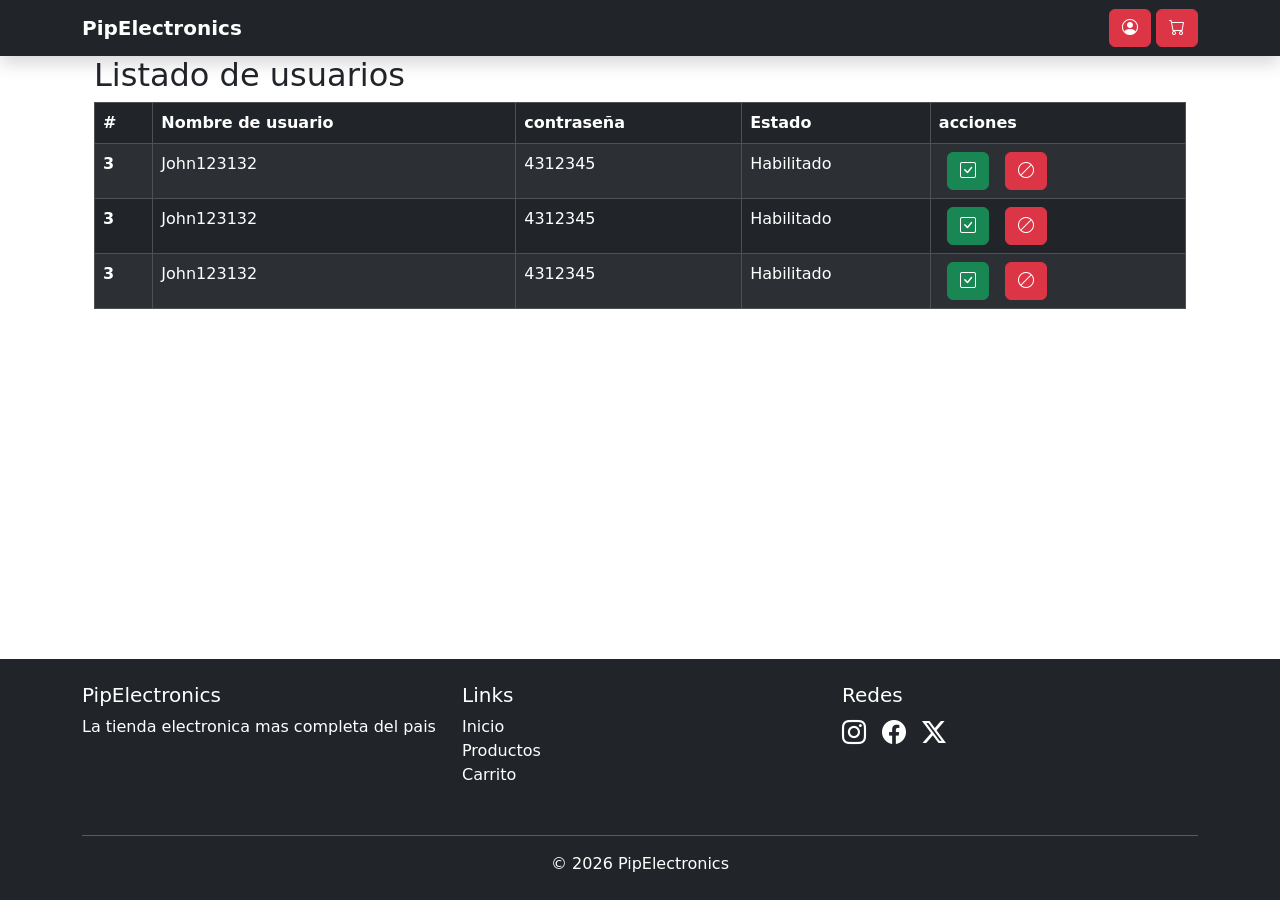
==== administrador.html @ 6508fff7 "Arreglo de links + vista administrador provisoria" ====
<!doctype html>
<html lang="en">

<head>
    <meta charset="UTF-8" />
    <meta name="viewport" content="width=device-width, initial-scale=1.0" />
    <link rel="stylesheet" href="https://cdn.jsdelivr.net/npm/bootstrap@5.3.8/dist/css/bootstrap.min.css" />
    <link rel="stylesheet" href="https://cdn.jsdelivr.net/npm/bootstrap-icons@1.13.1/font/bootstrap-icons.min.css" />
    <title>Document</title>
</head>

<body class="d-flex flex-column min-vh-100">
 <nav class="navbar navbar-expand-lg navbar-dark bg-dark shadow">
      <div class="container">
        <a class="navbar-brand fw-bold" href="Inicio.html"> PipElectronics </a>
        <div class="align-items-end">
        <button class="btn btn-danger " type="button"  data-bs-toggle="modal" data-bs-target="#exampleModal">
        <i class="bi bi-person-circle"></i>
        </button>
        <button type="button" class="btn btn-danger">
          <i class="bi bi-cart"></i>
        </button>
        </div>
      </div>
  </nav>
  <main class="container flex-grow-1">
      <div class="container">
        <div class="modal fade" id="exampleModal" tabindex="-1" aria-labelledby="exampleModalLabel" aria-hidden="true">
            <div class="modal-dialog">
               <div class="modal-content rounded-4 shadow">
                 <div class="modal-header p-5 pb-4 border-bottom-0">
                   <h1 class="fw-bold mb-0 fs-2">Iniciar Sesion</h1>
                    <button type="button" class="btn-close" data-bs-dismiss="modal" aria-label="Close"></button> </div>
                     <div class="modal-body p-5 pt-0">
                        <form class="">
                         <div class="form-floating mb-3">
                           <input type="text" class="form-control rounded-3" id="floatingInput" placeholder="Usuario1">
                           <label for="floatingInput">Nombre de usuario</label>
                          </div>
                            <div class="form-floating mb-3">
                               <input type="password" class="form-control rounded-3" id="floatingPassword" placeholder="Password">
                               <label for="floatingPassword">Contraseña</label>
                            </div>
                                <button class="w-100 mb-2 btn btn-lg rounded-3 btn-primary" type="submit">Conectarse</button>
                        </form>
                    </div>
                </div>
          </div>
       </div>
      </div>
      <div class="container">
        <h2>Listado de usuarios</h2>
        <table class="table table-bordered table-dark table-striped">
          <thead>
            <tr>
              <th>#</th>
              <th>Nombre de usuario</th>
              <th>contraseña</th>
              <th>Estado</th>
              <th>acciones</th>
            </tr>
          </thead>
          <tbody>
            <tr class="">
              <th scope="row">3</th>
              <td>John123132</td>
              <td>4312345</td>
              <td>Habilitado</td>
              <td class=""><Button class="btn btn-success mx-2"><i class="bi bi-check-square"></i></Button><Button class="btn btn-danger mx-2"><i class="bi bi-ban"></i></Button></td>
            </tr>
                <tr class="">
              <th scope="row">3</th>
              <td>John123132</td>
              <td>4312345</td>
              <td>Habilitado</td>
              <td class=""><Button class="btn btn-success mx-2"><i class="bi bi-check-square"></i></Button><Button class="btn btn-danger mx-2"><i class="bi bi-ban"></i></Button></td>
            </tr>    <tr class="">
              <th scope="row">3</th>
              <td>John123132</td>
              <td>4312345</td>
              <td>Habilitado</td>
              <td class=""><Button class="btn btn-success mx-2"><i class="bi bi-check-square"></i></Button><Button class="btn btn-danger mx-2"><i class="bi bi-ban"></i></Button></td>
            </tr>
          </tbody>
        </table>
      </div>
  </main>
  <footer id="footer" class="bg-dark text-white py-4">
      <div class="container">
        <div class="row text-center text-md-start">
          <div class="col-md-4 mb-3">
            <h5>PipElectronics</h5>
            <p>La tienda electronica mas completa del pais</p>
          </div>
          <div class="col-md-4 mb-3">
            <h5>Links</h5>
            <ul class="list-unstyled">
              <li>
                <a href="inicio.html" class="text-white text-decoration-none">Inicio</a>
              </li>
              <li>
                <a href="producto.html" class="text-white text-decoration-none">Productos</a>
              </li>
              <li>
                <a href="carrito.html" class="text-white text-decoration-none">Carrito</a>
              </li>
            </ul>
          </div>

          <div class="col-md-4">
            <h5>Redes</h5>
            <div
              class="d-flex gap-3 justify-content-center justify-content-md-start"
            >
              <i class="bi bi-instagram fs-4"></i>
              <i class="bi bi-facebook fs-4"></i>
              <i class="bi bi-twitter-x fs-4"></i>
            </div>
          </div>
        </div>
        <hr />
        <p class="text-center mb-0">© 2026 PipElectronics</p>
      </div>
  </footer>
  <script src="https://cdn.jsdelivr.net/npm/bootstrap@5.3.8/dist/js/bootstrap.bundle.min.js"></script>
</body>
</html>
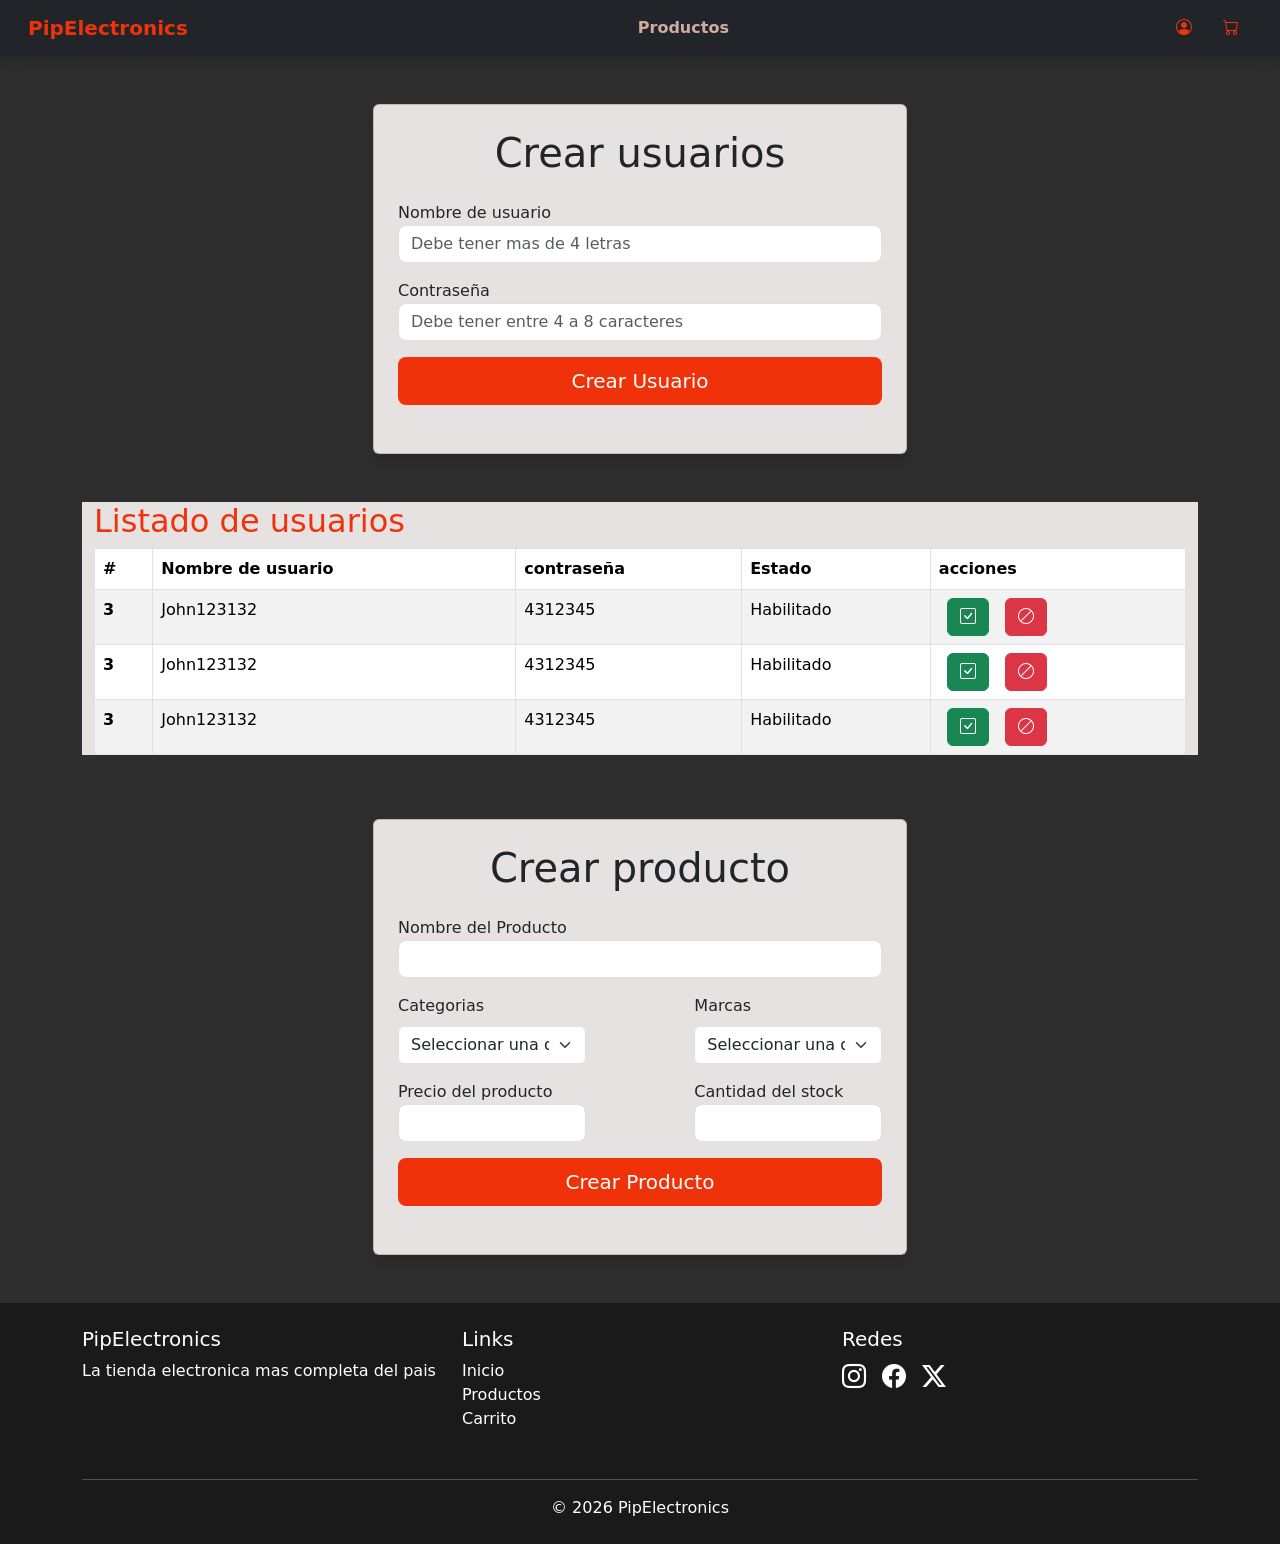
==== commit 7e23e5cf: "Modificacion de colores  y estilizado  del proyecto" ====
--- a/administrador.html
+++ b/administrador.html
@@ -6,25 +6,31 @@
     <meta name="viewport" content="width=device-width, initial-scale=1.0" />
     <link rel="stylesheet" href="https://cdn.jsdelivr.net/npm/bootstrap@5.3.8/dist/css/bootstrap.min.css" />
     <link rel="stylesheet" href="https://cdn.jsdelivr.net/npm/bootstrap-icons@1.13.1/font/bootstrap-icons.min.css" />
-    <title>Document</title>
+     <link rel="stylesheet" href="css/style.css">
+    <title>administrador</title>
 </head>
 
-<body class="d-flex flex-column min-vh-100">
+<body class="d-flex flex-column min-vh-100 color-marcas">
+  <div class="container-fluid p-0">
  <nav class="navbar navbar-expand-lg navbar-dark bg-dark shadow">
-      <div class="container">
-        <a class="navbar-brand fw-bold" href="Inicio.html"> PipElectronics </a>
+      <div class="container-fluid mx-3">
+        <a class="logo navbar-brand color-principal fw-bold" href="Inicio.html"> PipElectronics </a>
+         <div class="align-items-center">
+              <a class="boton-link nav-link color-fuente-primario  fw-bold font-size-2" href="catalogo.html">Productos</a>
+      </div>
         <div class="align-items-end">
-        <button class="btn btn-danger " type="button"  data-bs-toggle="modal" data-bs-target="#exampleModal">
+        <button class="boton-link btn color-principal " type="button"  data-bs-toggle="modal" data-bs-target="#exampleModal">
         <i class="bi bi-person-circle"></i>
         </button>
-        <button type="button" class="btn btn-danger">
+        <a href="carrito.html">
+        <button type="button" class="boton-link btn color-principal">
           <i class="bi bi-cart"></i>
         </button>
+        </a>
         </div>
-      </div>
+      </div>    
   </nav>
-  <main class="container flex-grow-1">
-      <div class="container">
+  <div class="container">
         <div class="modal fade" id="exampleModal" tabindex="-1" aria-labelledby="exampleModalLabel" aria-hidden="true">
             <div class="modal-dialog">
                <div class="modal-content rounded-4 shadow">
@@ -41,16 +47,45 @@
                                <input type="password" class="form-control rounded-3" id="floatingPassword" placeholder="Password">
                                <label for="floatingPassword">Contraseña</label>
                             </div>
-                                <button class="w-100 mb-2 btn btn-lg rounded-3 btn-primary" type="submit">Conectarse</button>
+                                <button class="w-100 mb-2 btn btn-lg rounded-3 btn-danger" type="submit">Conectarse</button>
                         </form>
                     </div>
                 </div>
           </div>
        </div>
       </div>
-      <div class="container">
-        <h2>Listado de usuarios</h2>
-        <table class="table table-bordered table-dark table-striped">
+  </div>
+  <main class="container flex-grow-1">
+      
+      <div class="container py-5">
+        <div class="row justify-content-center">
+            <div class="col-12 col-md-8 col-lg-6">
+                <div class="card shadow color-fondo-gris">
+                    <div class="card-body p-4">
+                        <h1 class="card-title text-center mb-4 colorTexto">
+                            Crear usuarios
+                        </h1>
+                        <form id="formRegistro">
+                          <div class="mb-3">
+                            <label for="userInput">Nombre de usuario</label>
+                             <input type="text" class="form-control rounded-3"placeholder="Debe tener mas de 4 letras" id="inputUsuario">                          
+                          </div>
+                            <div class="mb-3">
+                               <label for="usarPassword">Contraseña</label>
+                               <input type="password" class="form-control rounded-3" id="inputContraseña" placeholder="Debe tener entre 4 a 8 caracteres">
+                            </div>
+                            <div class="mb-3">
+                              <button class="w-100 mb-2 btn btn-lg rounded-3  fondo-boton" type="submit">Crear Usuario</button>
+                            </div>   
+                        </form>
+                    </div>  
+                </div>    
+            </div>  
+        </div>  
+      </div>  
+      <div class="container color-fondo-gris">
+        <h2 class="color-principal">Listado de usuarios</h2>
+        <table class="table table-bordered  table-striped">
           <thead>
             <tr>
               <th>#</th>
@@ -84,8 +119,57 @@
           </tbody>
         </table>
       </div>
+        <div class="container py-5">
+        <div class="row justify-content-center">
+            <div class="col-12 col-md-8 col-lg-6">
+                <div class="card shadow color-fondo-gris">
+                    <div class="card-body p-4">
+                        <h1 class="card-title text-center colorTexto mb-4">
+                            Crear producto
+                        </h1>
+                        <form id="formRegistro" class="row justify-content-between" >
+                          <div class="mb-3">
+                            <label for="nombreProducto">Nombre del Producto</label>
+                             <input type="text" class="form-control rounded-3" id="nombreProducto">                          
+                          </div>                           
+                            <div class="mb-3 col-5">
+                                <label for="categoriaProducto" class="form-label">Categorias</label>
+                                <select id="inputCategoria" class="form-select">
+                                    <option value="" >Seleccionar una opcion</option>
+                                    <option value="monitor">Monitor</option>
+                                    <option value="perifericos">Perifericos</option>
+                                    <option value="Celulares">Celulares</option>
+                                </select>
+                            </div>
+                              <div class="mb-3 col-5">
+                                <label for="marcaProducto" class="form-label">Marcas</label>
+                                <select id="inputMarca" class="form-select">
+                                    <option value="" >Seleccionar una opcion</option>
+                                    <option value="lg">LG</option>
+                                    <option value="asus">Asis</option>
+                                    <option value="Samsung">Samsung</option>
+                                </select>
+                            </div>
+                            <div class="mb-3 col-5">
+                               <label for="precioProducto">Precio del producto</label>
+                               <input type="number" class="form-control rounded-3" id="precioProducto">
+                            </div>
+                            <div class="mb-3 col-5">
+                              <label for="stockProducto">Cantidad del stock</label>
+                              <input type="number" name="cantStock" id="inputStock" class="form-control rounded-3">
+
+                            </div>
+                            <div class="mb-3">
+                              <button class="w-100 mb-2 btn btn-lg rounded-3 text-white fondo-boton" type="submit">Crear Producto</button>
+                            </div>   
+                        </form>
+                    </div>  
+                </div>    
+            </div>  
+        </div>  
+      </div> 
   </main>
-  <footer id="footer" class="bg-dark text-white py-4">
+  <footer id="footer" class="color-fondo text-white py-4">
       <div class="container">
         <div class="row text-center text-md-start">
           <div class="col-md-4 mb-3">
@@ -99,7 +183,7 @@
                 <a href="inicio.html" class="text-white text-decoration-none">Inicio</a>
               </li>
               <li>
-                <a href="producto.html" class="text-white text-decoration-none">Productos</a>
+                <a href="catalogo.html" class="text-white text-decoration-none">Productos</a>
               </li>
               <li>
                 <a href="carrito.html" class="text-white text-decoration-none">Carrito</a>
--- a/css/style.css
+++ b/css/style.css
@@ -0,0 +1,74 @@
+:root{
+    --color-primario: #f0320a;
+    --color-secundario: #1A1A1A;
+    --color-terciario: #2E2E2E;
+    --color-neutral: #0A0A0A;
+    --color-blanco: white;
+    --color-primario-light: #FF5634;
+    --color-gris-light: #F3F0F0;
+    --color-gris-medium: #E5E2E1;
+
+
+    --color-fuente-primario: #d1aca3;
+}
+.color-fondo{
+    background-color: var(--color-secundario)
+}  
+
+.color-fondo-gris{
+    background-color: var(--color-gris-medium);
+}
+.color-marcas{
+    background-color: var(--color-terciario)
+}
+.color-fuente-primario{
+    color: var(--color-fuente-primario)
+}
+.color-fuente-secundario{
+    color: var(--color-fuente-secundario)
+}
+.color-principal{
+    color:var(--color-primario)
+}
+
+.fondo-boton{
+      background-color: var(--color-primario);
+      color: var(--color-blanco);
+}
+
+.fondo-boton:hover{
+    background-color: var(--color-primario-light );
+    color: var(--color-gris-light);
+}
+.boton-link:focus, .boton-link:hover {
+color: var(--color-primario) !important;
+}
+.boton-personalizado{
+    background-color: var();
+}
+
+.logo:focus, .logo:hover{
+    color: var(--color-primario)!important;
+}
+
+.img-container{
+    width: 140px;
+    height: 80px;
+}
+
+.img-container img{
+    object-fit: contain;
+    color: rgb(red, green, blue);
+}
+
+
+.btn-toggle::before {
+    width: 1.25em;
+    line-height: 0;
+    content: url("data:image/svg+xml,%3csvg xmlns='http://www.w3.org/2000/svg' width='16' height='16' viewBox='0 0 16 16'%3e%3cpath fill='none' stroke='rgba(240, 51, 32, 1)' stroke-linecap='round' stroke-linejoin='round' stroke-width='2' d='M5 14l6-6-6-6'/%3e%3c/svg%3e");
+    transition: transform .35s ease;
+    transform-origin: .5em 50%;
+}
+.btn-toggle[aria-expanded="true"]::before {
+    transform: rotate(90deg);
+}
